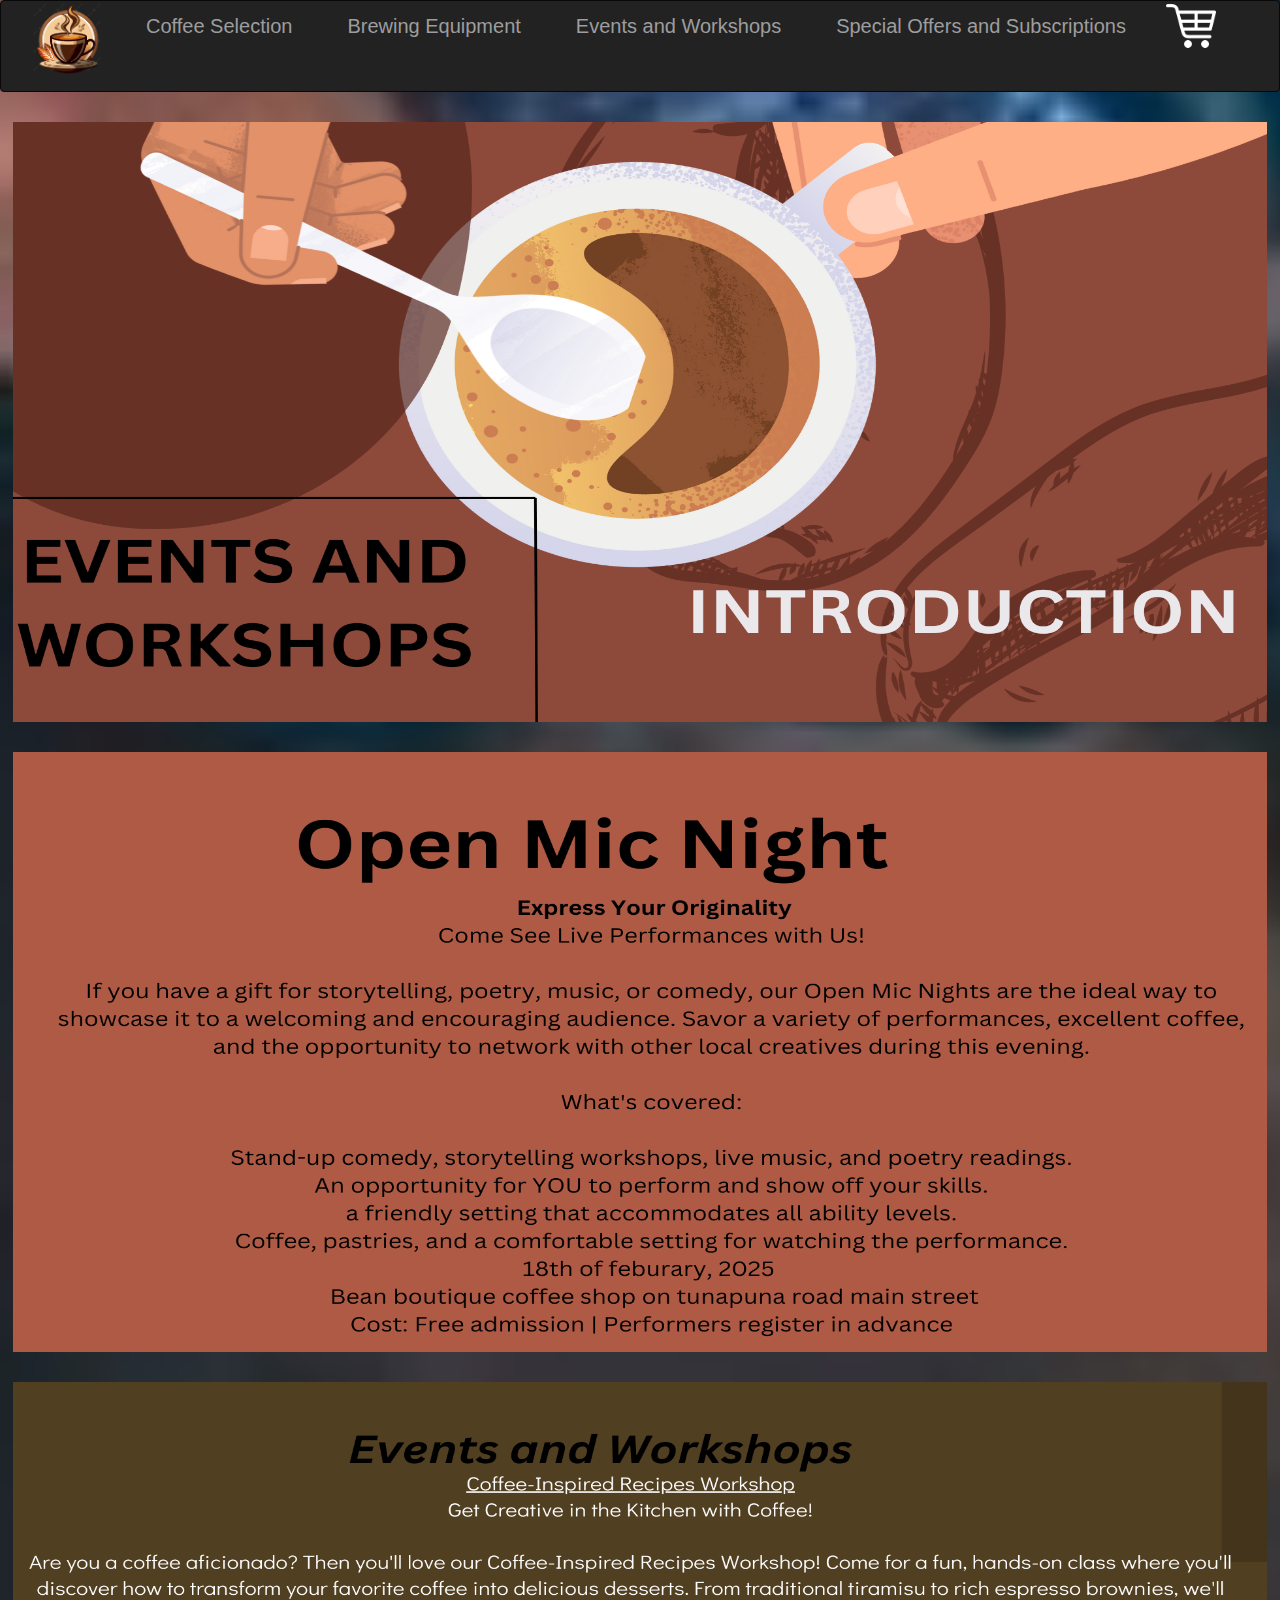
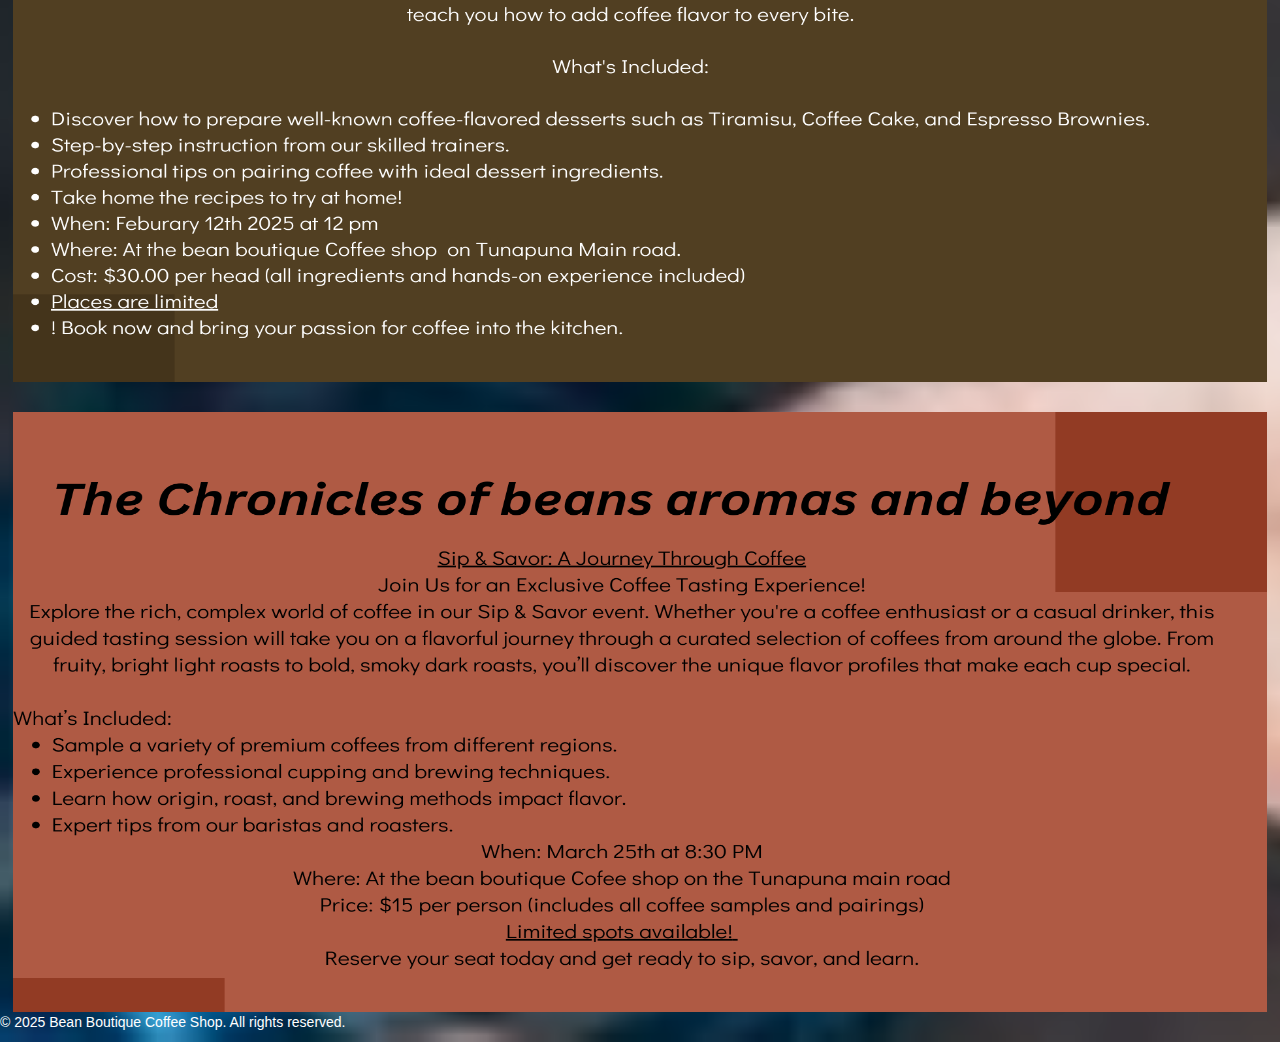
==== Pages/events-workshops.html @ 992406d1 "Add files via upload" ====
<!DOCTYPE html>
<html lang="en">
<head>
    <meta charset="UTF-8">
    <meta name="viewport" content="width=device-width, initial-scale=1.0">
    <title>Events and Workshops - Bean Boutique</title>
    <link rel="stylesheet" href="../Css/styles.css">
	
	
	<link rel="stylesheet" href="https://maxcdn.bootstrapcdn.com/bootstrap/3.4.1/css/bootstrap.min.css">
  <script src="https://ajax.googleapis.com/ajax/libs/jquery/3.7.1/jquery.min.js"></script>
  <script src="https://maxcdn.bootstrapcdn.com/bootstrap/3.4.1/js/bootstrap.min.js"></script>
</head>
<body class="events">
    <header>
        
        <nav class="navbar navbar-inverse">
	  <div class="container-fluid">
		<div class="navbar-header">
		  <button type="button" class="navbar-toggle" data-toggle="collapse" data-target="#myNavbar">
			<span class="icon-bar"></span>
			<span class="icon-bar"></span>
			<span class="icon-bar"></span>                        
		  </button>		  
		</div>
		<div class="collapse navbar-collapse" id="myNavbar">
		  <ul class="nav navbar-nav">
			<li class="active">
				<div class="banner">
				<a href="../index.html"><img src="../Pics/coffee-logo.png"></img></a>
				</div>
			</li>
			<li><a href="../Pages/coffee-selection.html">Coffee Selection</a></li>
			<li><a href="../Pages/brewing-equipment.html">Brewing Equipment</a></li>
			<li><a href="../Pages/events-workshops.html">Events and Workshops</a></li>
			<li><a href="../Pages/special-offers.html">Special Offers and Subscriptions</a></li>
			<li>
				<div class="cart">
					<a href="Pages/shopping-cart.html">
					<img src="../Pics/shopping-cart-icon.png" alt=""></a>
				</div>
			<li>
			
		  </ul>
		  
		</div>
	  </div>
	</nav>
    </header>

    <main>
        <div class="intro-card">
			<img src="../Pics/events/intro.png" alt="Events & workshops Introduction">
		</div>
		<div class="intro-card">
			<img src="../Pics/events/mic-night.png" alt="Open Mic Night
			Express Your Originality
			Come See Live Performances with Us!

			If you have a gift for storytelling, poetry, music, or comedy, our Open Mic Nights are the ideal way to showcase it to a welcoming and encouraging audience. Savor a variety of performances, excellent coffee, and the opportunity to network with other local creatives during this evening.

			What's covered:

			Stand-up comedy, storytelling workshops, live music, and poetry readings.
			An opportunity for YOU to perform and show off your skills.
			A friendly setting that accommodates all ability levels.
			Coffee, pastries, and a comfortable setting for watching the performance.
			18th of February, 2025
			Bean boutique coffee shop on Tunapuna Road main street
			Cost: Free admission | Performers register in advance">
		</div>
		<div class="intro-card">
			<img src="../Pics/events/recipes.png" alt="Events and Workshops
			Coffee-Inspired Recipes Workshop
			Get Creative in the Kitchen with Coffee!

			Are you a coffee aficionado? Then you'll love our Coffee-Inspired Recipes Workshop! Come for a fun, hands-on class where you'll discover how to transform your favorite coffee into delicious desserts. From traditional tiramisu to rich espresso brownies, we'll teach you how to add coffee flavor to every bite.

			What's Included:

			Discover how to prepare well-known coffee-flavored desserts such as Tiramisu, Coffee Cake, and Espresso Brownies.
			Step-by-step instruction from our skilled trainers.
			Professional tips on pairing coffee with ideal dessert ingredients.
			Take home the recipes to try at home!
			When: February 12th, 2025, at 12 pm
			Where: At the Bean Boutique Coffee Shop on Tunapuna Main Road.
			Cost: $30.00 per head (all ingredients and hands-on experience included).
			Places are limited.
			Book now and bring your passion for coffee into the kitchen.">
		</div>
		<div class="intro-card">
			<img src="../Pics/events/sip-savor.png" alt="The Chronicles of Beans Aromas and Beyond

			Sip & Savor: A Journey Through Coffee
			Join Us for an Exclusive Coffee Tasting Experience!

			Explore the rich, complex world of coffee in our Sip & Savor event. Whether you're a coffee enthusiast or a casual drinker, this guided tasting session will take you on a flavorful journey through a curated selection of coffees from around the globe. From fruity, bright light roasts to bold, smoky dark roasts, you’ll discover the unique flavor profiles that make each cup special.

			What’s Included:
			Sample a variety of premium coffees from different regions.
			Experience professional cupping and brewing techniques.
			Learn how origin, roast, and brewing methods impact flavor.
			Expert tips from our baristas and roasters.
			Event Details:
			When: March 25th at 8:30 PM
			Where: At the Bean Boutique Coffee Shop on Tunapuna Main Road
			Price: $15 per person (includes all coffee samples and pairings)

			Limited spots available!
			Reserve your seat today and get ready to sip, savor, and learn.">
		</div>
    </main>

    <footer>
        <p>&copy; 2025 Bean Boutique Coffee Shop. All rights reserved.</p>
    </footer>
</body>
</html>
---- Css/styles.css ----
/*Global styles*/

header {
	display: flex;
	justify-content: space-between;
}

body {
	background-image: url('../Pics/coffee-bg.png');
	background-size: auto;
	color: white;
}

html body p {
	color: white;
}
html body h2 {
	color: white;
}


div.banner img {
	width: 75px;
}		
div.banner {
	margin-bottom: 40px;
}

nav {
	display: flex;
	justify-content: space-around;
}
nav ul {
	display: flex;
	margin-left: -120px;
	/*flex-direction: row;*/
}

nav ul a {
	text-decoration: none;
	margin-right: 25px;
	color: white;
	font-size: 20px;
}
nav ul {
	text-decoration: none;
	list-style: none;
}
nav ul a:hover {
	color: green
}

nav .cart img {
	width: 50px;
}

a:hover {
	color: pink;
}

div.content {
	width: 38vw;
	background-color: red;
}

div.card {
	display: flex;
	margin-bottom: 10px;
}

div.card img {
	border-top-left-radius: 10px;
	border-bottom-left-radius: 10px;
}


div.card span {color: black;}
div.content {
	background-color: grey;
	width: 48vw;	
	border-top-right-radius: 10px;
	border-bottom-right-radius: 10px;
}	

div.banner {
	display: flex;
	height: 50px;
	justify-content: space-between;
}

main section.hero div.card img {
	width: 48vw;
	height: 40vh;
}

main section.hero div.card div.content {
		
}

div.content {
	display: flex;
	align-content: center;
	font-size: 25px;
	justify-content: center;
}
div.content p {
	width: 50%;
}
/* The Modal (background) */
.modal {
  display: none; /* Hidden by default */
  position: fixed; /* Stay in place */
  z-index: 1; /* Sit on top */
  padding-top: 100px; /* Location of the box */
  left: 0;
  top: 0;
  width: 100%; /* Full width */
  height: 100%; /* Full height */
  overflow: auto; /* Enable scroll if needed */
  background-color: rgb(0,0,0); /* Fallback color */
  background-color: rgba(0,0,0,0.4); /* Black w/ opacity */
}

/* Modal Content */
.modal-content {
  background-color: #fefefe;
  margin: auto;
  padding: 20px;
  border: 1px solid #888;
  width: 80%;
}

/* The Close Button */
.close {
  color: #aaaaaa;
  float: right;
  font-size: 28px;
  font-weight: bold;
}

.close:hover,
.close:focus {
  color: #000;
  text-decoration: none;
  cursor: pointer;
}

.block {
	display: block;
}

div.menu {
	display: flex;
	justify-content: space-around;
	align-items: center;
	flex-direction: row;
}
div.menu div.left-drink, div.right-drink {
	display: flex;
	flex-direction: row;
	align-items: center;
}
div.menu img {
	width: 150px;
	height: 150px;
	border-radius: 50%;
	margin-top: 30px;
	margin-left: 10px;
	margin-right: 20px;
	transition: all 0.15s ease-in;
}

div.menu img:hover {
	border: 5px solid green;
}
div.menu div.drink-item:hover {
	box-shadow:3px 3px olive;
	width: 610px;
}

div.menu div.drink-item {
	border: 2px solid green;
	width: 600px;
	height: 400px;
	margin-bottom: 20px;
	transition: all 0.15s ease-in;
}
div.menu div.drink-item {
	margin-right: 20px;
	padding: 10px;
}

div.drink-item {
	display: flex;
	background-color: #ebab34;
}
div.drink-item div.coffee-info p {
		margin-bottom: 40px;
		font-size: 20px;
}
div.drink-item span {
	color: green;
	font-weight: 900;
}

div.menu .drink-item.brewing {
	width: 900px;
	overflow: hidden;
}
div.menu .drink-item.brewing:hover {
	height: 590px;	
	width: 910px;
}

div.brewing-info{
	display: none;
}

div.drink-item:hover .brewing-info{
	display: block;
}

div.equipment.menu {
	display: flex;
	flex-direction: column;
}

/*EVENTS AND WORKSHOP PAGE*/
body.events {
	background-image: url('../Pics/events-bg.png');
	background-size: cover;
}	

div.intro-card {
	margin-top: 30px;
	display: flex;
	flex-direction: column;
	align-items: center;
}
div.intro-card img {
	width: 98vw;
	height: 600px;
	overflow: hide;
	transition: all 0.15s ease-in;
}
div.intro-card img:hover {
	box-shadow: 3px 3px olive;
	width: 98%;
}

/*Shopping Cart Page*/
table.table.table-dark tbody div.drink-item.cart img {
	width: 20%;
	height: 20%;
	border-radius: 50%;
}
table.table.table-dark tbody div.drink-item.cart {
	width: 400px;
	border-radius: 10%;
}
main h1 {
	color: white;
}
ul.nav.navbar-nav{
	display: flex;
	flex-direction: row;
} 




/* MEDIA QUERIES */
@media only screen and (max-width: 1300px) {
	div.menu div.left-drink, div.right-drink {
		display: flex;
		flex-direction: column;
	}
}


@media only screen and (max-width: 650px) {
	div.card img {
		display:  none;
	}
	div.card div.content {
		width: 80%;
	}
	
	div.menu {
		display: flex;
	}  
	
}
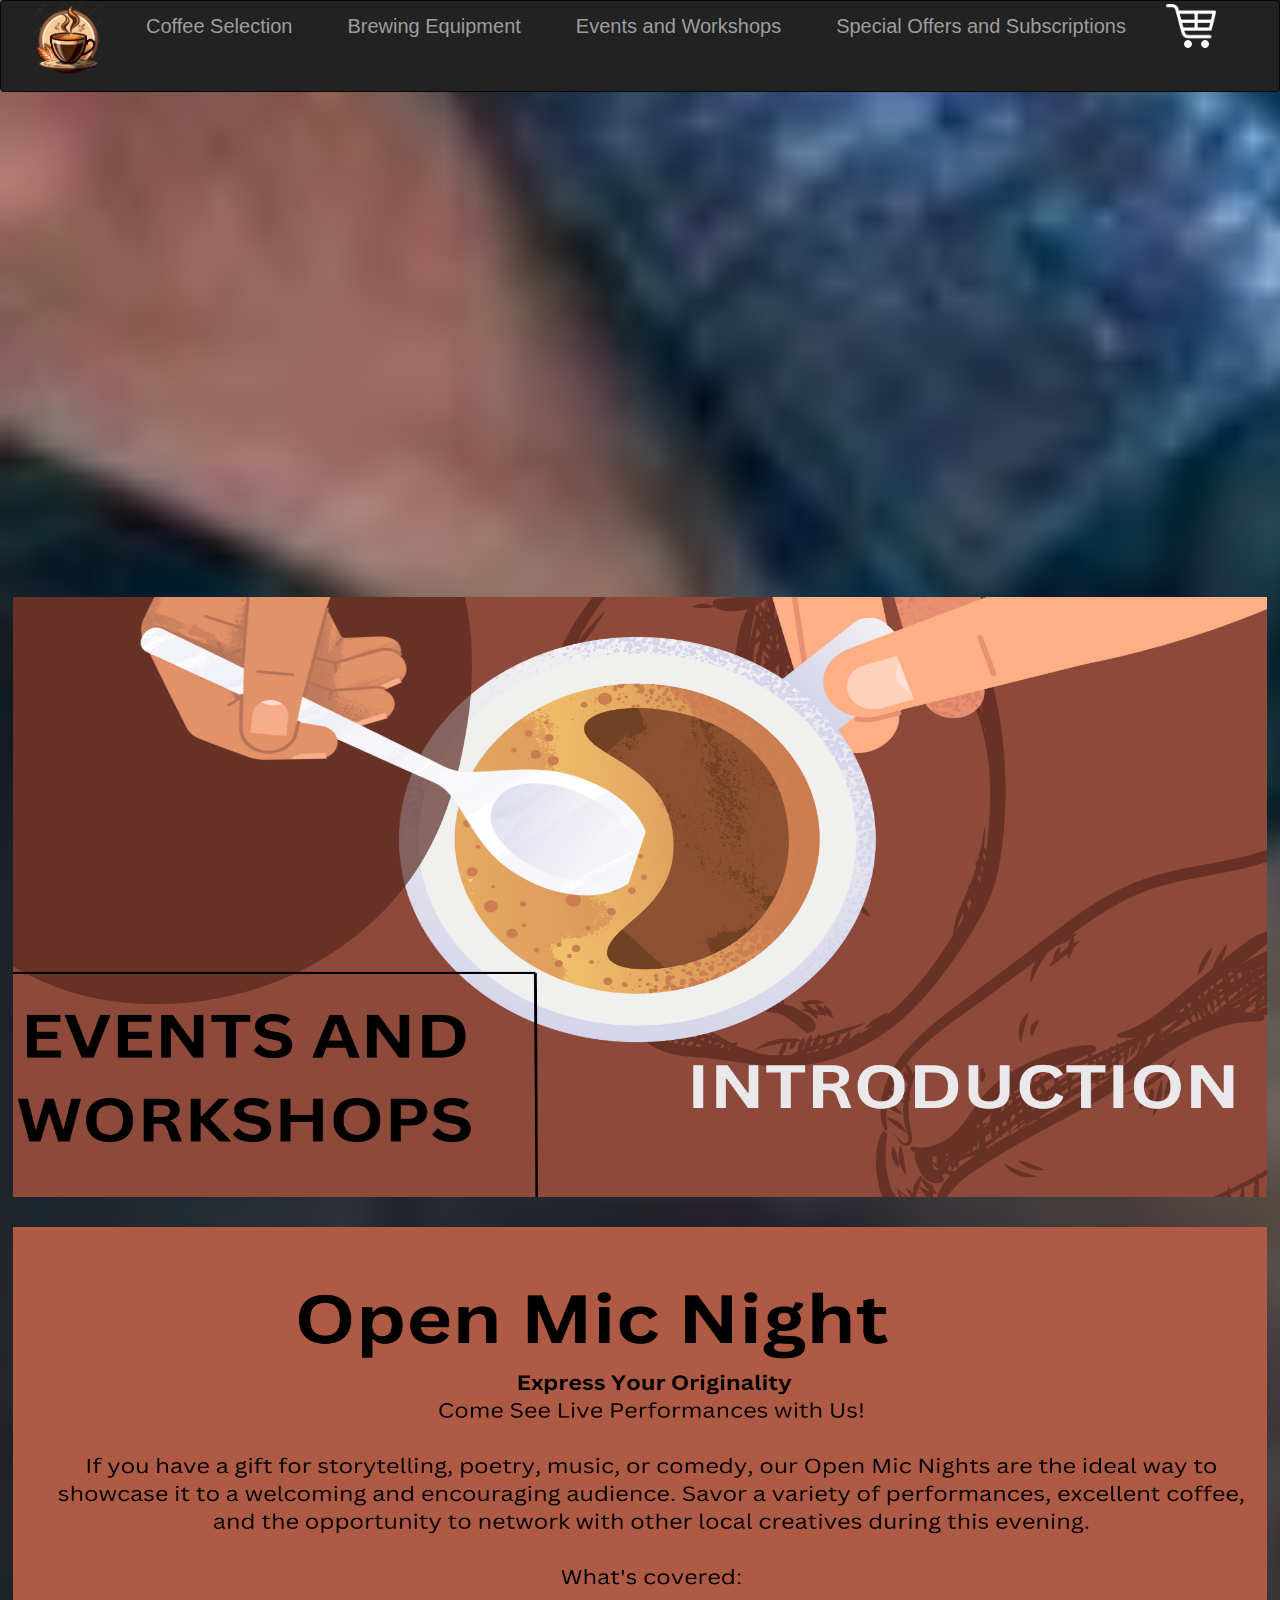
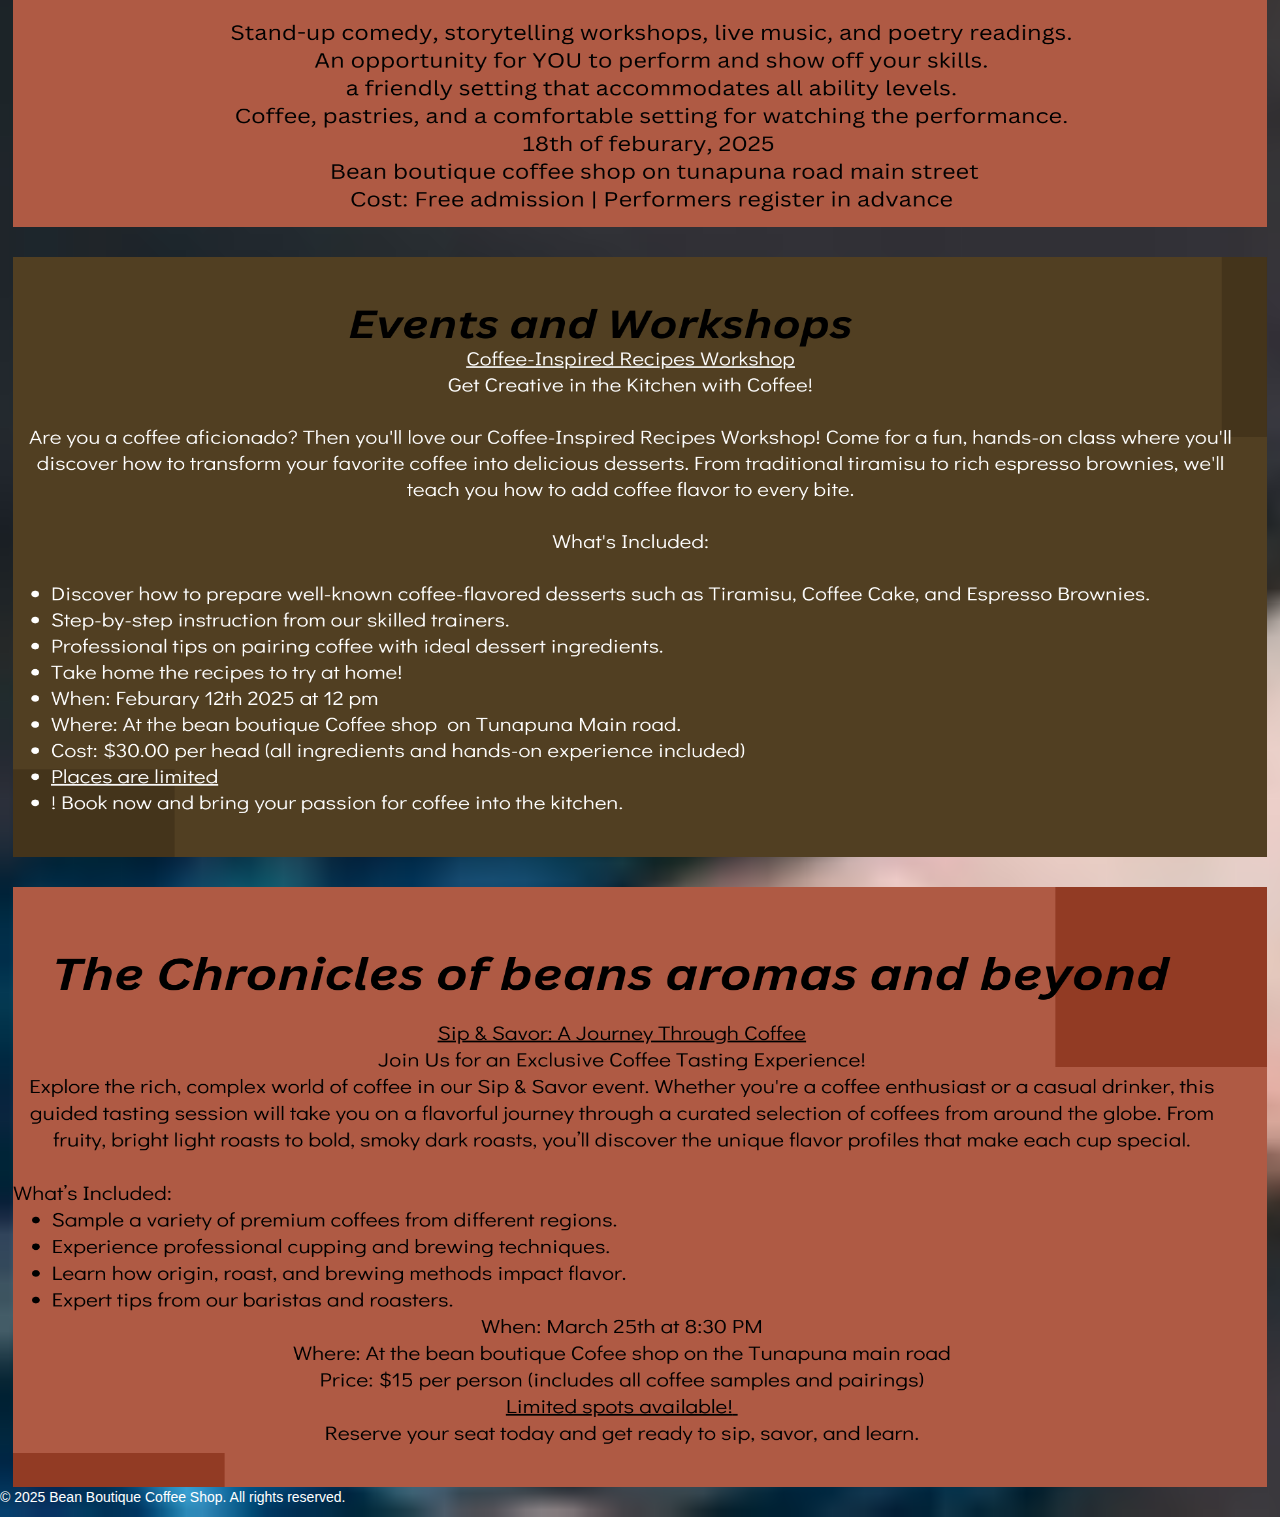
==== commit 3d74898b: "Update events-workshops.html" ====
--- a/Pages/events-workshops.html
+++ b/Pages/events-workshops.html
@@ -49,6 +49,7 @@
     </header>
 
     <main>
+	    <iframe src="https://www.google.com/maps/embed?pb=!1m18!1m12!1m3!1d15685.036392173235!2d-61.429390844580084!3d10.63696850000001!2m3!1f0!2f0!3f0!3m2!1i1024!2i768!4f13.1!3m3!1m2!1s0x8c3600a8353d2c4f%3A0x1a7d38fe494df8b6!2sRituals%20Coffee%20House!5e0!3m2!1sen!2stt!4v1739232005741!5m2!1sen!2stt" width="600" height="450" style="border:0;" allowfullscreen="" loading="lazy" referrerpolicy="no-referrer-when-downgrade"></iframe>
         <div class="intro-card">
 			<img src="../Pics/events/intro.png" alt="Events & workshops Introduction">
 		</div>
@@ -115,4 +116,4 @@
         <p>&copy; 2025 Bean Boutique Coffee Shop. All rights reserved.</p>
     </footer>
 </body>
-</html>+</html>
